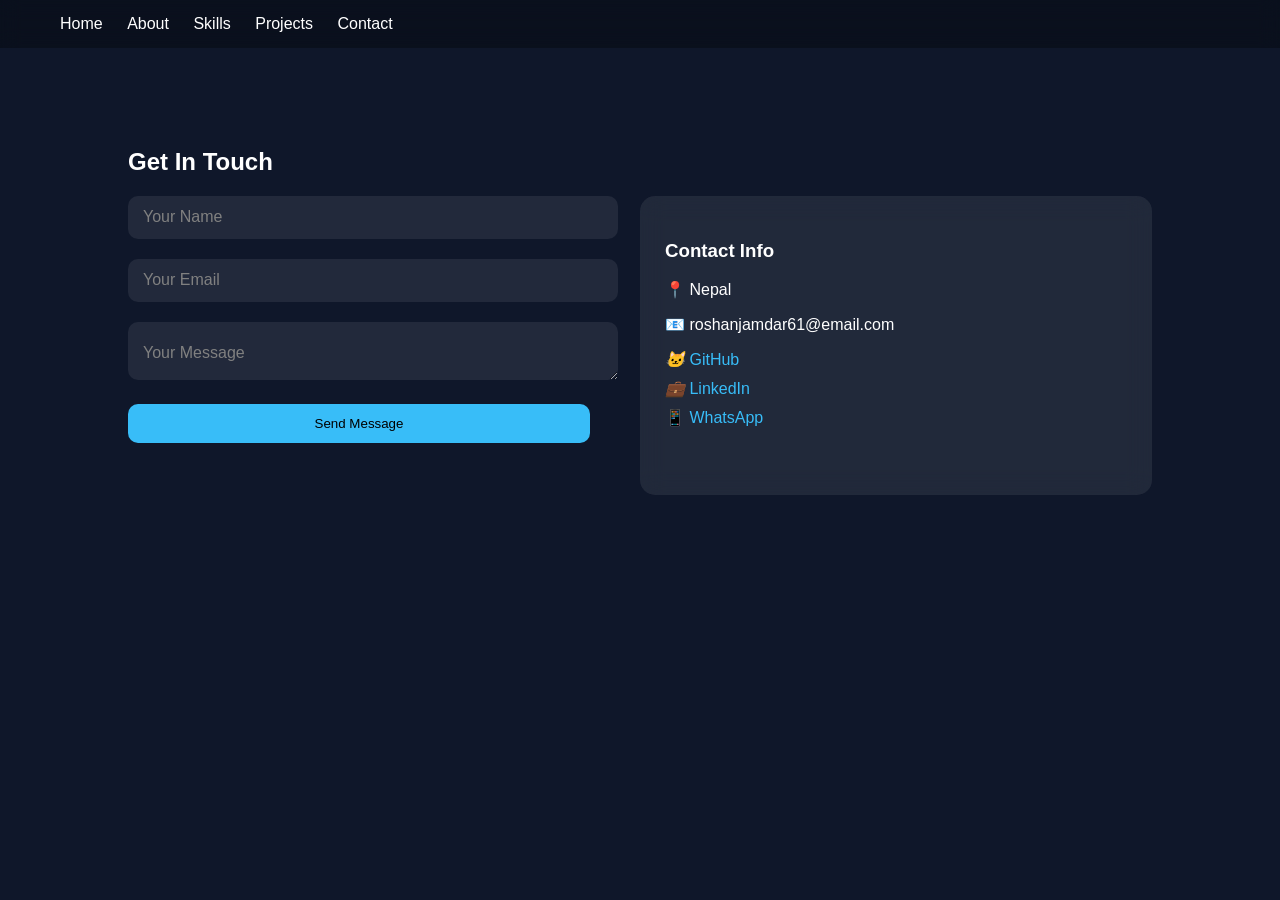
==== contact.html @ 8b21119b "Add files via upload" ====
<!DOCTYPE html>
<html>
<head>
  <title>Contact</title>
  <link rel="stylesheet" href="css/style.css">
</head>

<body>

<header>
  <nav>
    <a href="index.html">Home</a>
    <a href="about.html">About</a>
    <a href="skills.html">Skills</a>
    <a href="projects.html">Projects</a>
    <a href="contact.html">Contact</a>
  </nav>
</header>

<section id="contact" class="contact-section">

  <h2>Get In Touch</h2>

  <div class="contact-container">

    <!-- FORM -->
    <div class="contact-form">

      <div class="input-box">
        <input type="text" id="name" required>
        <label>Your Name</label>
      </div>

      <div class="input-box">
        <input type="email" id="email" required>
        <label>Your Email</label>
      </div>

      <div class="input-box">
        <textarea id="message" required></textarea>
        <label>Your Message</label>
      </div>

      <button onclick="sendMessage()">Send Message</button>

      <p id="successMsg"></p>

    </div>

    <!-- INFO -->
    <div class="contact-info">

      <h3>Contact Info</h3>

      <p>📍 Nepal</p>
      <p>📧 roshanjamdar61@email.com</p>

      <div class="socials">
        <a href="https://github.com/roshan43210"><i>🐱</i> GitHub</a>
        <a href="https://www.linkedin.com/in/roshan-kumar-khawash-8ab51a30a/"><i>💼</i> LinkedIn</a>
        <a href="https://wa.me/9779807022256" target="_blank">📱</i> WhatsApp</a>
      </div>

    </div>

  </div>

</section>

<script src="js/script.js"></script>
</body>
</html>
---- css/style.css ----
:root {
  --bg: #0f172a;
  --text: #ffffff;
  --card: rgba(255,255,255,0.08);
  --primary: #38bdf8;
}

.light {
  --bg: #f1f5f9;
  --text: #0f172a;
  --card: rgba(0,0,0,0.08);
}

body {
  margin: 0;
  font-family: Arial;
  background: var(--bg);
  color: var(--text);
  transition: 0.4s;
}

/* NAV */
header {
  display: flex;
  justify-content: space-between;
  padding: 15px 50px;
  position: sticky;
  top: 0;
  background: rgba(0,0,0,0.3);
  backdrop-filter: blur(10px);
  z-index: 1000;
}

nav a {
  margin: 0 10px;
  color: var(--text);
  text-decoration: none;
  position: relative;
}

nav a.active::after {
  content: "";
  position: absolute;
  bottom: -5px;
  left: 0;
  width: 100%;
  height: 2px;
  background: var(--primary);
}

.hero {
  min-height: 90vh;
  display: flex;
  align-items: center;
  justify-content: center;
}

.hero-container {
  display: flex;
  align-items: center;
  justify-content: space-between;
  gap: 50px;
  flex-wrap: wrap;
}

/* TEXT */
.hero-text {
  max-width: 500px;
}

/* IMAGE */
.hero-image img {
  width: 280px;
  border-radius: 50%;
  border: 4px solid var(--primary);
  box-shadow: 0 0 30px rgba(56,189,248,0.6);
  transition: 0.4s;
}

.hero-image img:hover {
  transform: scale(1.05);
}

/* MOBILE */
@media(max-width:768px){
  .hero-container {
    flex-direction: column;
    text-align: center;
  }
}
/* BUTTON */
button {
  padding: 10px 20px;
  border: none;
  background: var(--primary);
  cursor: pointer;
  border-radius: 6px;
  transition: 0.3s;
 
  
}

.hero-buttons {
  display: flex;
  gap: 15px; /* 👈 space between buttons */
  margin-top: 20px;
  justify-content: center;
}

button:hover {
  transform: scale(1.1);
}

/* GRID */
.grid {
  display: grid;
  grid-template-columns: repeat(auto-fit, minmax(220px, 1fr));
  gap: 15px;
}

/* CARDS */
.card {
  background: var(--card);
  padding: 20px;
  border-radius: 12px;
  transition: 0.4s;
  opacity: 0;
  transform: translateY(40px);
}

.card.show {
  opacity: 1;
  transform: translateY(0);
}

.card:hover {
  transform: scale(1.05);
}

/* SKILL BAR */
.bar {
  height: 10px;
  background: #334155;
  border-radius: 20px;
  overflow: hidden;
}

.bar div {
  height: 100%;
  background: var(--primary);
}

/* MOBILE */
.menu {
  display: none;
  cursor: pointer;
}

@media(max-width:768px){
  nav {
    display: none;
    flex-direction: column;
  }

  nav.show {
    display: flex;
  }

  .menu {
    display: block;
  }
}

.carousel {
  overflow: hidden;
  width: 100%;
  padding: 40px 0;
}

.carousel-track {
  display: flex;
  justify-content: center;
  gap: 30px;
  transition: 0.5s;
}

/* CARD */
.project-card {
  min-width: 250px;
  padding: 30px;
  border-radius: 15px;
  background: rgba(255,255,255,0.08);
  backdrop-filter: blur(10px);
  text-align: center;
  transform: scale(0.85);
  opacity: 0.6;
  transition: 0.4s;
}

/* ACTIVE CENTER CARD */
.project-card.active {
  transform: scale(1.1);
  opacity: 1;
  box-shadow: 0 0 25px rgba(56,189,248,0.6);
}

/* SIDE CARDS */
.project-card:hover {
  transform: scale(1.05);
}

.skills-grid {
  display: grid;
  grid-template-columns: repeat(auto-fit, minmax(130px, 1fr));
  gap: 25px;
  margin-top: 40px;
}

.skill-card {
  background: rgba(255,255,255,0.07);
  padding: 25px 15px;
  border-radius: 15px;
  text-align: center;
  transition: 0.4s;
  backdrop-filter: blur(12px);
  cursor: pointer;
}

/* ICON */
.skill-card img {
  width: 55px;
  height: 55px;
  margin-bottom: 12px;
  transition: 0.3s;
}

/* TEXT */
.skill-card p {
  font-size: 14px;
  opacity: 0.9;
}

/* HOVER EFFECT */
.skill-card:hover {
  transform: translateY(-12px) scale(1.08);
  box-shadow: 0 0 20px rgba(56,189,248,0.6);
}

/* ICON HOVER */
.skill-card:hover img {
  transform: scale(1.2) rotate(5deg);
}

.project-card {
  min-width: 250px;
  padding: 30px;
  border-radius: 15px;
  background: rgba(255,255,255,0.08);
  backdrop-filter: blur(10px);
  text-align: center;

  transform-style: preserve-3d;
  transition: transform 0.2s ease, box-shadow 0.3s;
}

.project-card:hover {
  box-shadow: 0 20px 40px rgba(0,0,0,0.5);
}
.project-card {
  min-width: 250px;
  padding: 30px;
  border-radius: 15px;
  background: rgba(255,255,255,0.08);
  backdrop-filter: blur(10px);
  text-align: center;

  transform-style: preserve-3d;
  transition: transform 0.2s ease, box-shadow 0.3s;
}

.project-card:hover {
  box-shadow: 0 20px 40px rgba(0,0,0,0.5);
}
.hero-image img {
  animation: float 4s ease-in-out infinite;
}

@keyframes float {
  0% { transform: translateY(0px); }
  50% { transform: translateY(-15px); }
  100% { transform: translateY(0px); }
}
.project-card.active {
  box-shadow:
    0 0 20px rgba(56,189,248,0.6),
    0 0 40px rgba(56,189,248,0.4),
    0 0 60px rgba(56,189,248,0.2);
}
.section, .project-card {
  opacity: 0;
  transform: translateY(40px);
  transition: 0.6s;
}

.visible {
  opacity: 1;
  transform: translateY(0);
}

.projects-grid {
  display: grid;
  grid-template-columns: repeat(auto-fit, minmax(280px, 1fr));
  gap: 30px;
  margin-top: 40px;
}

/* PROJECT CARD */
.project-card {
  padding: 25px;
  border-radius: 15px;
  background: rgba(255,255,255,0.07);
  backdrop-filter: blur(12px);
  transition: 0.4s;
  position: relative;
}

/* TITLE */
.project-card h3 {
  margin-bottom: 10px;
  color: var(--primary);
}

/* DESCRIPTION */
.project-card p {
  font-size: 14px;
  opacity: 0.85;
  margin-bottom: 20px;
}

/* TECH SECTION */
.tech {
  display: flex;
  align-items: center;
  gap: 10px;
}

/* LOGO */
.tech img {
  width: 30px;
  height: 30px;
}

/* TEXT */
.tech span {
  font-size: 13px;
  opacity: 0.9;
}

/* HOVER EFFECT */
.project-card:hover {
  transform: translateY(-10px) scale(1.05);
  box-shadow: 0 0 25px rgba(56,189,248,0.5);
}
/*model css*/
/* MODAL BACKGROUND */
.modal {
  display: none;
  position: fixed;
  top: 0;
  left: 0;
  width: 100%;
  height: 100%;
  background: rgba(0,0,0,0.8);
  justify-content: center;
  align-items: center;
  z-index: 999;
}

/* MODAL BOX */
.modal-content {
  background: var(--bg);
  padding: 30px;
  border-radius: 15px;
  width: 80%;
  max-width: 600px;
  text-align: center;
}
/*close */
.close {
  position: absolute;
  top: 15px;
  right: 20px;
  font-size: 28px;
  font-weight: bold;
  cursor: pointer;
  z-index: 1000; /* ✅ VERY IMPORTANT */
  color: var(--text);
}

.close:hover {
  color: var(--primary);
  transform: scale(1.2);
}

/* IMAGES */
.modal-images {
  display: flex;
  gap: 10px;
  margin: 20px 0;
  flex-wrap: wrap;
}

.modal-images img {
  width: 100%;
  max-width: 180px;
  border-radius: 10px;
}
/* ABOUT SECTION */
.about-section {
  padding: 80px 10%;
}

/* LAYOUT */
.about-container {
  display: flex;
  gap: 50px;
  align-items: center;
  flex-wrap: wrap;
}

/* IMAGE */
.about-image img {
  width: 250px;
  border-radius: 50%;
  border: 4px solid var(--primary);
  box-shadow: 0 0 25px rgba(56,189,248,0.6);
}

/* TEXT */
.about-content {
  max-width: 500px;
}

/* HIGHLIGHTS */
.about-highlights {
  display: flex;
  gap: 15px;
  margin-top: 20px;
  flex-wrap: wrap;
}

/* CARDS */
.highlight-card {
  background: rgba(255,255,255,0.08);
  padding: 15px;
  border-radius: 10px;
  transition: 0.3s;
}

.highlight-card:hover {
  transform: translateY(-5px);
  box-shadow: 0 0 15px rgba(56,189,248,0.5);
}

/* STATS */
.stats {
  display: flex;
  justify-content: center;
  gap: 30px;
  margin-top: 50px;
  flex-wrap: wrap;
}

.stat-box {
  text-align: center;
  background: rgba(255,255,255,0.08);
  padding: 20px;
  border-radius: 10px;
  width: 120px;
}

.stat-box h3 {
  color: var(--primary);
}
/* SECTION */
.contact-section {
  padding: 80px 10%;
}

/* LAYOUT */
.contact-container {
  display: flex;
  gap: 50px;
  flex-wrap: wrap;
}

/* FORM */
.contact-form {
  flex: 1;
  display: flex;
  flex-direction: column;
  gap: 20px;
}

/* FLOATING INPUT */
.input-box {
  position: relative;
}

.input-box input,
.input-box textarea {
  width: 100%;
  padding: 14px;
  border: none;
  border-radius: 10px;
  background: rgba(255,255,255,0.08);
  color: var(--text);
  outline: none;
}

/* LABEL */
.input-box label {
  position: absolute;
  top: 50%;
  left: 15px;
  transform: translateY(-50%);
  color: gray;
  transition: 0.3s;
  pointer-events: none;
}

/* FLOAT EFFECT */
.input-box input:focus + label,
.input-box textarea:focus + label,
.input-box input:valid + label,
.input-box textarea:valid + label {
  top: -8px;
  left: 10px;
  font-size: 12px;
  color: var(--primary);
}

/* BUTTON */
.contact-form button {
  padding: 12px;
  background: var(--primary);
  border: none;
  border-radius: 10px;
  cursor: pointer;
  transition: 0.3s;
}

.contact-form button:hover {
  transform: scale(1.05);
  box-shadow: 0 0 15px var(--primary);
}

/* SUCCESS */
#successMsg {
  color: lightgreen;
  opacity: 0;
  transition: 0.5s;
}

/* INFO */
.contact-info {
  flex: 1;
  background: rgba(255,255,255,0.08);
  padding: 25px;
  border-radius: 15px;
  backdrop-filter: blur(12px);
}

/* SOCIAL */
.socials a {
  display: block;
  margin: 10px 0;
  color: var(--primary);
  text-decoration: none;
  transition: 0.3s;
}

.socials a:hover {
  transform: translateX(5px);
}
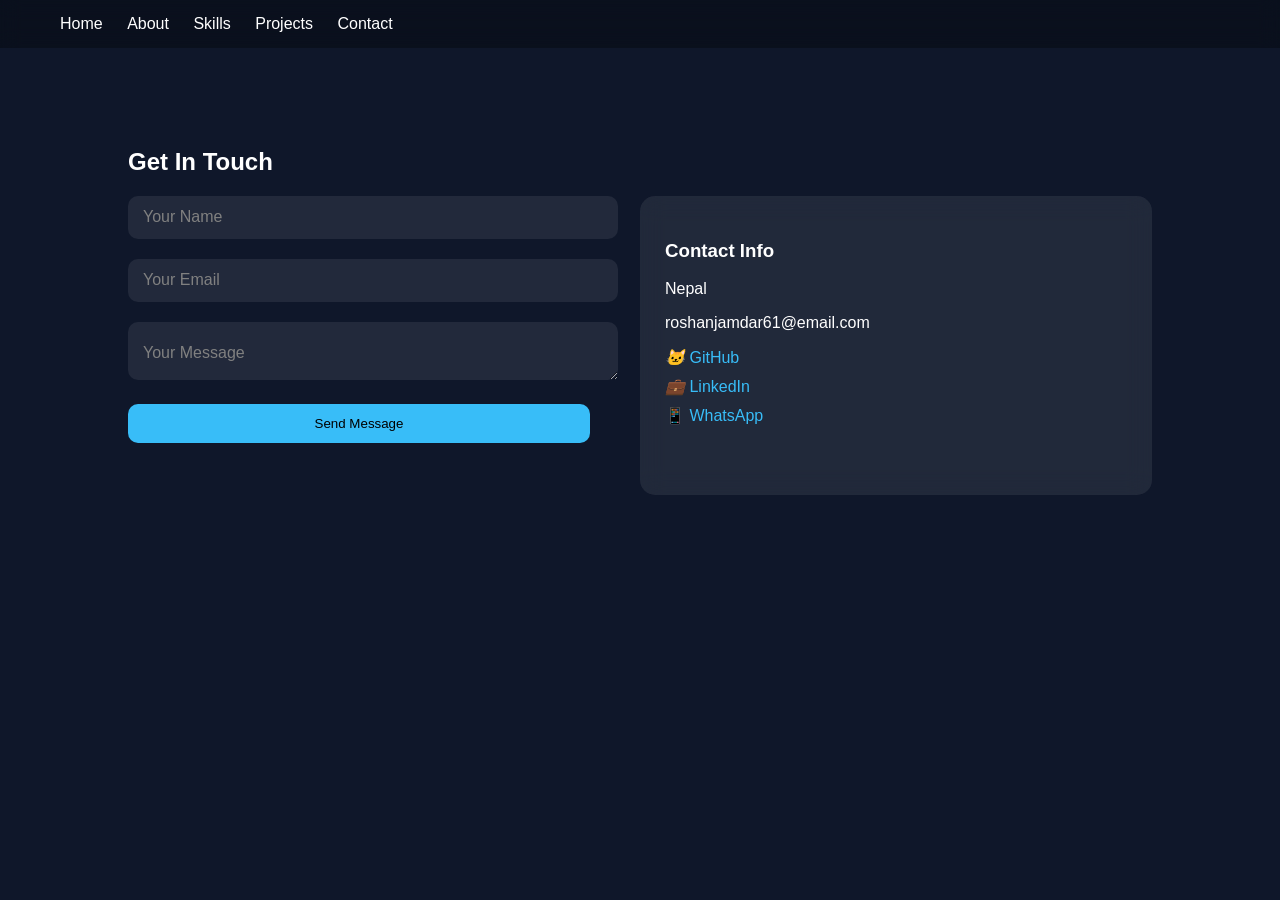
==== commit d0f3c940: "contact.html" ====
--- a/contact.html
+++ b/contact.html
@@ -12,7 +12,7 @@
     <a href="index.html">Home</a>
     <a href="about.html">About</a>
     <a href="skills.html">Skills</a>
-    <a href="projects.html">Projects</a>
+    <a href="project.html">Projects</a>
     <a href="contact.html">Contact</a>
   </nav>
 </header>
@@ -52,8 +52,8 @@
 
       <h3>Contact Info</h3>
 
-      <p>📍 Nepal</p>
-      <p>📧 roshanjamdar61@email.com</p>
+      <p> Nepal</p>
+      <p>roshanjamdar61@email.com</p>
 
       <div class="socials">
         <a href="https://github.com/roshan43210"><i>🐱</i> GitHub</a>
@@ -69,4 +69,4 @@
 
 <script src="js/script.js"></script>
 </body>
-</html>+</html>
